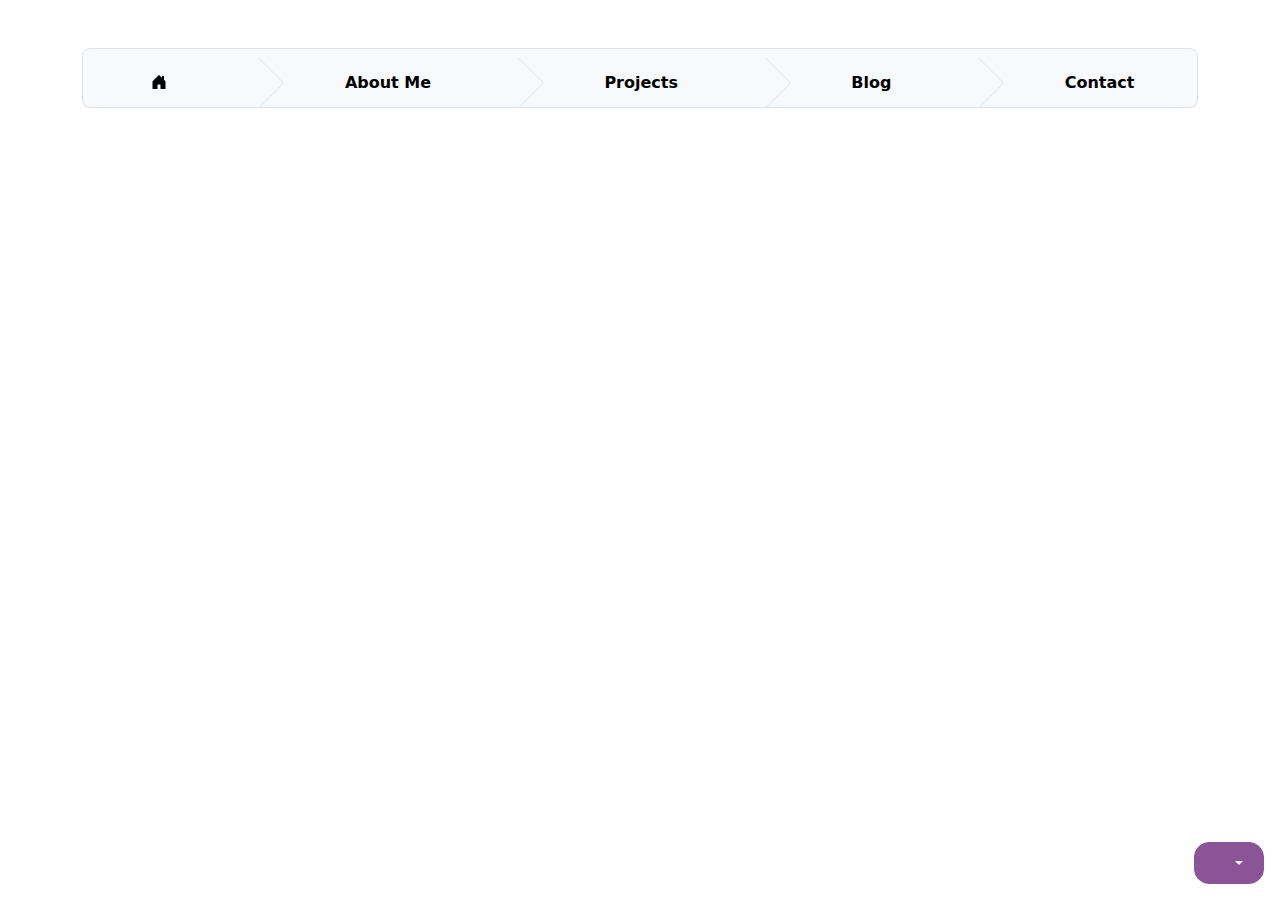
==== bootstrap-5.3.3-examples/breadcrumbs/Blog.html @ 1a710b25 "created home page" ====
<!doctype html>
<html lang="en" data-bs-theme="auto">

<head>
    <script src="../assets/js/color-modes.js"></script>

    <meta charset="utf-8">
    <meta name="viewport" content="width=device-width, initial-scale=1">
    <meta name="description" content="">
    <!-- <meta name="author" content="Mark Otto, Jacob Thornton, and Bootstrap contributors"> -->
    <!-- <meta name="generator" content="Hugo 0.122.0"> -->
    <title>Breadcrumbs · Bootstrap v5.3</title>

    <!-- <link rel="canonical" href="https://getbootstrap.com/docs/5.3/examples/breadcrumbs/"> -->



    <!-- <link rel="stylesheet" href="https://cdn.jsdelivr.net/npm/@docsearch/css@3"> -->

    <link href="../assets/dist/css/bootstrap.min.css" rel="stylesheet">

    <style>
        @media (min-width: 768px) {
            .bd-placeholder-img-lg {
                font-size: 3.5rem;
            }
        }



        .bi {
            vertical-align: -.13925em;
            fill: currentColor;
        }

        .nav-scroller {
            position: relative;
            z-index: 2;
            height: 2.75rem;
            overflow-y: hidden;
        }

        .nav-scroller .nav {
            display: flex;
            flex-wrap: nowrap;
            padding-bottom: 1rem;
            margin-top: -1px;
            overflow-x: auto;
            text-align: center;
            white-space: nowrap;
            -webkit-overflow-scrolling: touch;
        }

        .btn-bd-primary {
            --bd-violet-bg: #8c5498;
            /* --bd-violet-rgb: 112.520718, 4.062154, 249.437846; */

            --bs-btn-font-weight: 600;
            --bs-btn-color: var(--bs-white);
            --bs-btn-bg: var(--bd-violet-bg);
            --bs-btn-border-color: var(--bd-violet-bg);
            --bs-btn-hover-color: var(--bs-white);
            --bs-btn-hover-bg: #ded8ea;
            --bs-btn-hover-border-color: #6528e0;
            --bs-btn-focus-shadow-rgb: var(--bd-violet-rgb);
            --bs-btn-active-color: var(--bs-btn-hover-color);
            --bs-btn-active-bg: #5a23c8;
            --bs-btn-active-border-color: #5a23c8;
            border-radius: 15px 15px 15px 15px;
            padding: 20px;
        }
    </style>


    <!-- Custom styles for this template -->
    <link href="breadcrumbs.css" rel="stylesheet">
</head>

<body>


    <div class="dropdown position-fixed bottom-0 end-0 mb-3 me-3 bd-mode-toggle">
        <button class="btn btn-bd-primary py-2 dropdown-toggle d-flex align-items-center" id="bd-theme" type="button"
            aria-expanded="false" data-bs-toggle="dropdown" aria-label="Toggle theme (auto)">
            <svg class="bi my-1 theme-icon-active" width="1em" height="1em">
                <use href="#circle-half"></use>
            </svg>
            <!-- <span class="visually-hidden" id="bd-theme-text">Toggle theme</span> -->
        </button>
        <ul class="dropdown-menu dropdown-menu-end shadow" aria-labelledby="bd-theme-text">
            <li>
                <button type="button" class="dropdown-item d-flex align-items-center" data-bs-theme-value="light"
                    aria-pressed="false">
                    <svg class="bi me-2 opacity-50" width="1em" height="1em">
                        <use href="#sun-fill"></use>
                    </svg>
                    Light
                    <svg class="bi ms-auto d-none" width="1em" height="1em">
                        <use href="#check2"></use>
                    </svg>
                </button>
            </li>
            <li>
                <button type="button" class="dropdown-item d-flex align-items-center" data-bs-theme-value="dark"
                    aria-pressed="false">
                    <svg class="bi me-2 opacity-50" width="1em" height="1em">
                        <use href="#moon-stars-fill"></use>
                    </svg>
                    Dark
                    <svg class="bi ms-auto d-none" width="1em" height="1em">
                        <use href="#check2"></use>
                    </svg>
                </button>
            </li>
            <li>
                <button type="button" class="dropdown-item d-flex align-items-center active" data-bs-theme-value="auto"
                    aria-pressed="true">
                    <svg class="bi me-2 opacity-50" width="1em" height="1em">
                        <use href="#circle-half"></use>
                    </svg>
                    Auto
                    <svg class="bi ms-auto d-none" width="1em" height="1em">
                        <use href="#check2"></use>
                    </svg>
                </button>
            </li>
        </ul>
    </div>


    <svg xmlns="http://www.w3.org/2000/svg" class="d-none">
        <symbol id="house-door-fill" viewBox="0 0 16 16">
            <path
                d="M6.5 14.5v-3.505c0-.245.25-.495.5-.495h2c.25 0 .5.25.5.5v3.5a.5.5 0 0 0 .5.5h4a.5.5 0 0 0 .5-.5v-7a.5.5 0 0 0-.146-.354L13 5.793V2.5a.5.5 0 0 0-.5-.5h-1a.5.5 0 0 0-.5.5v1.293L8.354 1.146a.5.5 0 0 0-.708 0l-6 6A.5.5 0 0 0 1.5 7.5v7a.5.5 0 0 0 .5.5h4a.5.5 0 0 0 .5-.5z" />
        </symbol>
    </svg>

    <div class="container my-5">
        <nav aria-label="breadcrumb">
            <ol class="breadcrumb breadcrumb-custom overflow-hidden text-center bg-body-tertiary border rounded-3">
                <li class="breadcrumb-item">
                    <a class="link-body-emphasis fw-semibold text-decoration-none" href="./index.html">
                        <svg class="bi" width="26" height="16">
                            <use xlink:href="#house-door-fill"></use>
                        </svg>

                    </a>
                </li>
                <li class="breadcrumb-item">
                    <a class="link-body-emphasis fw-semibold text-decoration-none" href="./About Me.html">About Me</a>
                </li>
                <li class="breadcrumb-item">
                    <a class="link-body-emphasis fw-semibold text-decoration-none" href="./Projects.html">Projects</a>
                </li>
                <li class="breadcrumb-item">
                    <a class="link-body-emphasis fw-semibold text-decoration-none" href="./Blog.html">Blog</a>
                </li>
                <li class="breadcrumb-item">
                    <a class="link-body-emphasis fw-semibold text-decoration-none" href="./Contact.html">Contact</a>
                </li>

            </ol>
        </nav>
    </div>

    <!-- <div class="b-example-divider"></div> -->
    <script src="../assets/dist/js/bootstrap.bundle.min.js"></script>

</body>

</html>
---- bootstrap-5.3.3-examples/breadcrumbs/breadcrumbs.css ----
.breadcrumb-chevron {
  --bs-breadcrumb-divider: url("data:image/svg+xml,%3Csvg xmlns='http://www.w3.org/2000/svg' width='16' height='16' fill='%236c757d'%3E%3Cpath fill-rule='evenodd' d='M4.646 1.646a.5.5 0 0 1 .708 0l6 6a.5.5 0 0 1 0 .708l-6 6a.5.5 0 0 1-.708-.708L10.293 8 4.646 2.354a.5.5 0 0 1 0-.708z'/%3E%3C/svg%3E");
  gap: .5rem;
}
.breadcrumb-chevron .breadcrumb-item {
  display: flex;
  gap: inherit;
  align-items: center;
  padding-left: 0;
  line-height: 1;
}
.breadcrumb-chevron .breadcrumb-item::before {
  gap: inherit;
  float: none;
  width: 1rem;
  height: 1rem;

}
@keyframes grow-shrink {

  25%,
  75% {
    scale: 100%;
  }

  50% {
    scale: 200%;
    color: magenta;

  }
}

h1 {
  animation-duration: 1.3s;
  animation-name: bounce;
  animation-iteration-count: 1;
}

h1 span {
  display: inline-block;
  animation-duration: 3s;
  animation-name: grow-shrink;
}

@keyframes slide-in {
  from {
    translate: 150vw 0;
    scale: 200% 1;
  }

  to {
    translate: 0 0;
    scale: 100% 1;
  }
}

@keyframes grow-shrink {

  25%,
  75% {
    scale: 100%;
  }

  50% {
    scale: 200%;
    color: magenta;
  }
}


p {
  animation-duration: 3.2s;
  animation-name: slide-in;
}

@keyframes slide-in {
  from {
    translate: 150vw 0;
    scale: 200% 1;

    background-color: rgb(11, 234, 234);
    border-radius: 5px  8px 31px 57%;    
  }

  to {
    translate: 0 0;
    scale: 100% 1;
    background-attachment: fixed;
  }
}


.breadcrumb-custom .breadcrumb-item {
  position: relative;
  flex-grow: 1;
  margin-top: 10px;
  padding: .75rem 3rem;
}
.breadcrumb-item:hover{
color: aqua;
/* background-color: rgb(27, 223, 223); */
}
.breadcrumb-custom .breadcrumb-item::before {
  display: none;
}
.breadcrumb-custom .breadcrumb-item::after {
  position: absolute;
  top: 50%;
  right: -25px;
  z-index: 1;
  display: inline-block;
  width: 50px;
  height: 50px;
  margin-top: -25px;
  content: "";
  background-color: var(--bs-tertiary-bg);
  border-top-right-radius: .15rem;
  box-shadow: 1px -1px var(--bs-border-color);
  transform: scale(.707) rotate(45deg);
}
.breadcrumb-custom .breadcrumb-item:first-child {
  padding-left: 1.5rem;
}
.breadcrumb-custom .breadcrumb-item:last-child {
  padding-right: 1.5rem;
}
.breadcrumb-custom .breadcrumb-item:last-child::after {
  display: none;
}
.social-icons{
  display: flex;
  justify-content: center;
  gap: 1rem;
  margin-top: 1rem; 
  cursor:pointer;

}
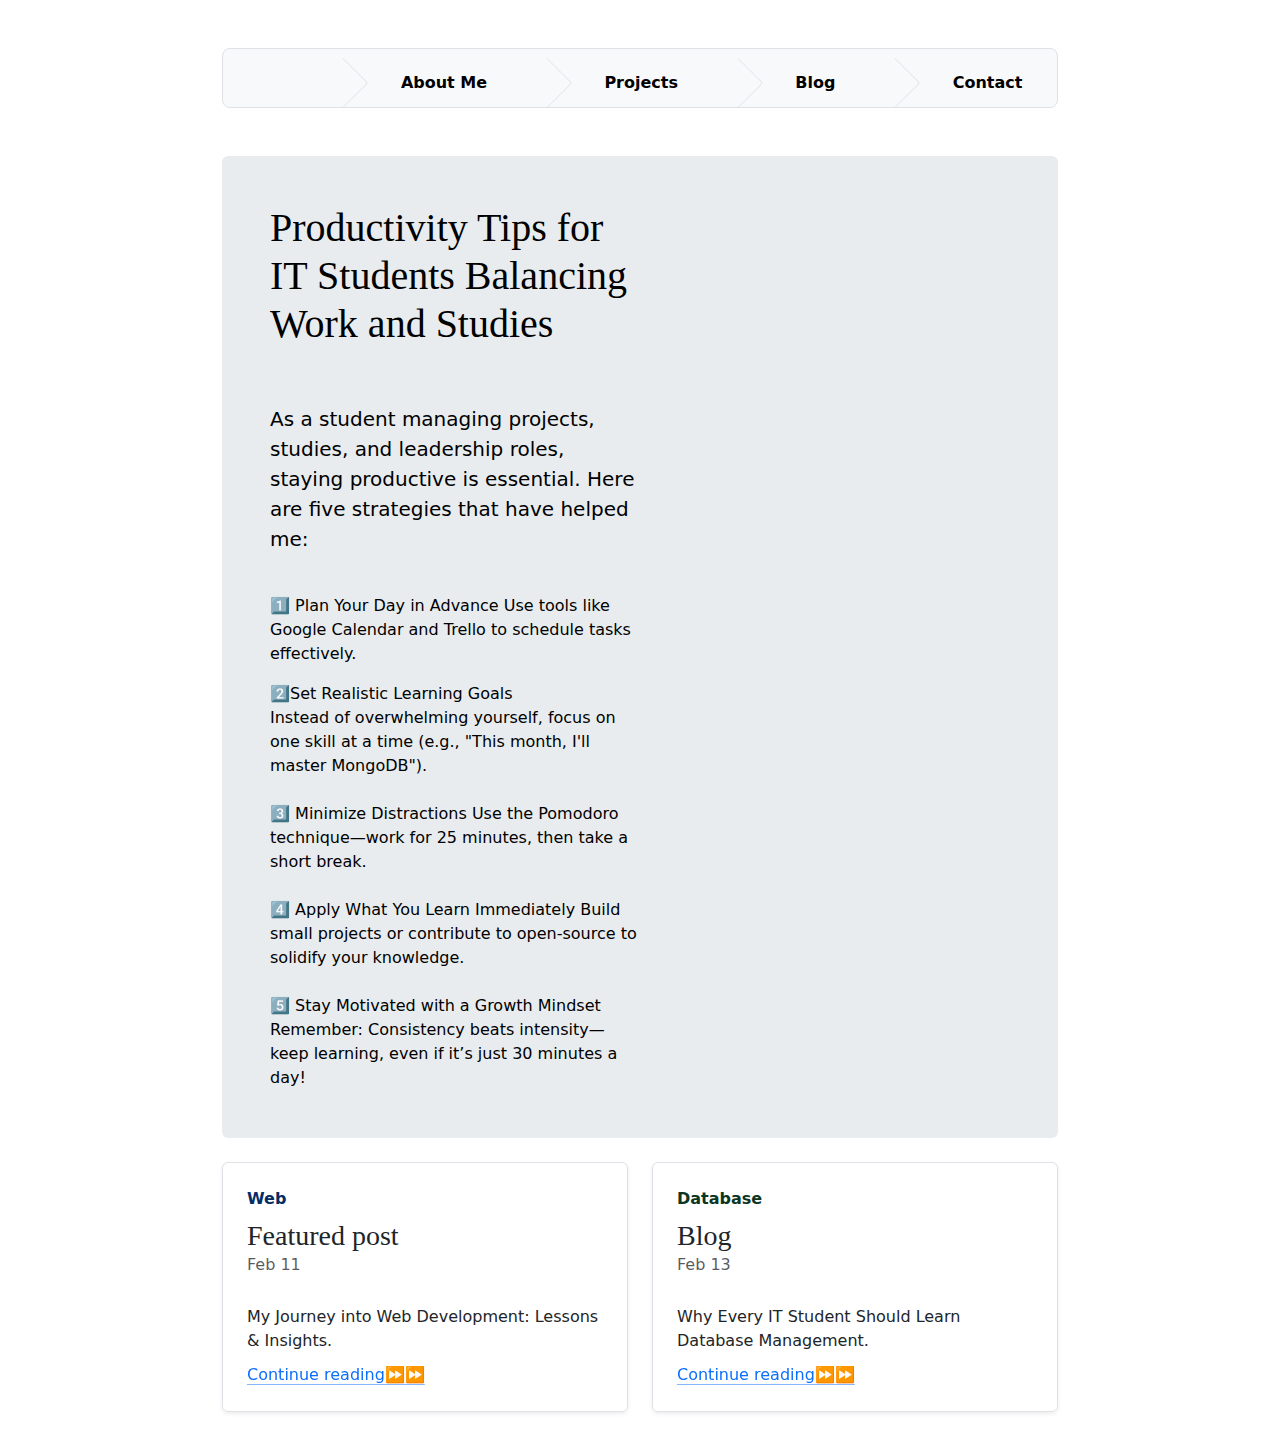
==== commit 1c28aa32: "built the blog page" ====
--- a/bootstrap-5.3.3-examples/breadcrumbs/Blog.html
+++ b/bootstrap-5.3.3-examples/breadcrumbs/Blog.html
@@ -79,63 +79,8 @@
 <body>
 
 
-    <div class="dropdown position-fixed bottom-0 end-0 mb-3 me-3 bd-mode-toggle">
-        <button class="btn btn-bd-primary py-2 dropdown-toggle d-flex align-items-center" id="bd-theme" type="button"
-            aria-expanded="false" data-bs-toggle="dropdown" aria-label="Toggle theme (auto)">
-            <svg class="bi my-1 theme-icon-active" width="1em" height="1em">
-                <use href="#circle-half"></use>
-            </svg>
-            <!-- <span class="visually-hidden" id="bd-theme-text">Toggle theme</span> -->
-        </button>
-        <ul class="dropdown-menu dropdown-menu-end shadow" aria-labelledby="bd-theme-text">
-            <li>
-                <button type="button" class="dropdown-item d-flex align-items-center" data-bs-theme-value="light"
-                    aria-pressed="false">
-                    <svg class="bi me-2 opacity-50" width="1em" height="1em">
-                        <use href="#sun-fill"></use>
-                    </svg>
-                    Light
-                    <svg class="bi ms-auto d-none" width="1em" height="1em">
-                        <use href="#check2"></use>
-                    </svg>
-                </button>
-            </li>
-            <li>
-                <button type="button" class="dropdown-item d-flex align-items-center" data-bs-theme-value="dark"
-                    aria-pressed="false">
-                    <svg class="bi me-2 opacity-50" width="1em" height="1em">
-                        <use href="#moon-stars-fill"></use>
-                    </svg>
-                    Dark
-                    <svg class="bi ms-auto d-none" width="1em" height="1em">
-                        <use href="#check2"></use>
-                    </svg>
-                </button>
-            </li>
-            <li>
-                <button type="button" class="dropdown-item d-flex align-items-center active" data-bs-theme-value="auto"
-                    aria-pressed="true">
-                    <svg class="bi me-2 opacity-50" width="1em" height="1em">
-                        <use href="#circle-half"></use>
-                    </svg>
-                    Auto
-                    <svg class="bi ms-auto d-none" width="1em" height="1em">
-                        <use href="#check2"></use>
-                    </svg>
-                </button>
-            </li>
-        </ul>
-    </div>
-
-
-    <svg xmlns="http://www.w3.org/2000/svg" class="d-none">
-        <symbol id="house-door-fill" viewBox="0 0 16 16">
-            <path
-                d="M6.5 14.5v-3.505c0-.245.25-.495.5-.495h2c.25 0 .5.25.5.5v3.5a.5.5 0 0 0 .5.5h4a.5.5 0 0 0 .5-.5v-7a.5.5 0 0 0-.146-.354L13 5.793V2.5a.5.5 0 0 0-.5-.5h-1a.5.5 0 0 0-.5.5v1.293L8.354 1.146a.5.5 0 0 0-.708 0l-6 6A.5.5 0 0 0 1.5 7.5v7a.5.5 0 0 0 .5.5h4a.5.5 0 0 0 .5-.5z" />
-        </symbol>
-    </svg>
-
-    <div class="container my-5">
+   
+<div class="container my-5">
         <nav aria-label="breadcrumb">
             <ol class="breadcrumb breadcrumb-custom overflow-hidden text-center bg-body-tertiary border rounded-3">
                 <li class="breadcrumb-item">
@@ -164,8 +109,102 @@
     </div>
 
     <!-- <div class="b-example-divider"></div> -->
+
+
+
+    <!-- <link href="../assets/dist/css/bootstrap.min.css" rel="stylesheet"> -->
+
+    <style>
+     
+
+        .b-example-divider {
+            width: 100%;
+            height: 3rem;
+            background-color: rgba(0, 0, 0, .1);
+            border: solid rgba(0, 0, 0, .15);
+            border-width: 1px 0;
+            box-shadow: inset 0 .5em 1.5em rgba(0, 0, 0, .1), inset 0 .125em .5em rgba(0, 0, 0, .15);
+        }
+
+        .b-example-vr {
+            flex-shrink: 0;
+            width: 1.5rem;
+            height: 100vh;
+        }
+
+    </style>
+
+
+    <!-- Custom styles for this template -->
+    <!-- <link href="https://fonts.googleapis.com/css?family=Playfair&#43;Display:700,900&amp;display=swap" rel="stylesheet"> -->
+    <!-- Custom styles for this template -->
+    <link href="blog.css" rel="stylesheet">
+</head>
+
+
+            
+    <main class="container">
+        <div class="p-6 p-md-5 mb-4 rounded text-body-emphasis bg-body-secondary">
+            <div class="col-lg-6 px-0">
+                <h1 classs="display-4 fst-italic">Productivity Tips for IT Students Balancing Work and Studies</h1><br><br>
+                <pp class="lead my-3">As a student managing projects, studies, and leadership roles, staying productive is essential. Here are five strategies
+                that have helped me:</pp><br><br>
+<p></p>1️⃣ Plan Your Day in Advance
+Use tools like Google Calendar and Trello to schedule tasks effectively.</p>
+<pp></pp> 2️⃣Set Realistic Learning Goals <br>
+Instead of overwhelming yourself, focus on one skill at a time (e.g., "This month, I'll master MongoDB").</pp><br><br>
+ <pp>3️⃣ Minimize Distractions
+Use the Pomodoro technique—work for 25 minutes, then take a short break.</pp><br><br>
+    <pp>4️⃣ </pp>Apply What You Learn Immediately
+    Build small projects or contribute to open-source to solidify your knowledge.</pp><br><br>
+    <pp>5️⃣ Stay Motivated with a Growth Mindset
+    Remember: Consistency beats intensity—keep learning, even if it’s just 30 minutes a day!</pp><br>
+
+
+            </div>
+        </div>
+
+        <div class="row mb-2">
+            <div class="col-md-6">
+                <div
+                    class="row g-0 border rounded overflow-hidden flex-md-row mb-4 shadow-sm h-md-250 position-relative">
+                    <div class="col p-4 d-flex flex-column position-static">
+                        <strong class="d-inline-block mb-2 text-primary-emphasis">Web</strong>
+                        <h3 class="mb-0">Featured post</h3>
+                        <div class="mb-1 text-body-secondary">Feb 11</div><br>
+                        <pp class="card-text mb-auto">My Journey into Web Development: Lessons & Insights.</pp>
+                        <a href="#" class="icon-link gap-1 icon-link-hover stretched-link">
+                            Continue reading⏩⏩
+                            <svg class="bi">
+                                <use xlink:href="#chevron-right" />
+                            </svg>
+                        </a>
+                    </div>
+                
+            </div>
+            </div>
+            <div class="col-md-6">
+                <div
+                    class="row g-0 border rounded overflow-hidden flex-md-row mb-4 shadow-sm h-md-250 position-relative">
+                    <div class="col p-4 d-flex flex-column position-static">
+                        <strong class="d-inline-block mb-2 text-success-emphasis">Database</strong>
+                        <h3 class="mb-0">Blog</h3>
+                        <div class="mb-1 text-body-secondary">Feb 13</div><br>
+                        <pp class="mb-auto">Why Every IT Student Should Learn Database Management.</pp>
+                        <a href="#" class="icon-link gap-1 icon-link-hover stretched-link">
+                            Continue reading⏩⏩
+                            <svg class="bi">
+                                <use xlink:href="#chevron-right" />
+                            </svg>
+                        </a>
+                    </div>
+
+
+      
+       
+    </footer>
     <script src="../assets/dist/js/bootstrap.bundle.min.js"></script>
 
 </body>
 
-</html>+</html>
--- a/bootstrap-5.3.3-examples/breadcrumbs/blog.css
+++ b/bootstrap-5.3.3-examples/breadcrumbs/blog.css
@@ -0,0 +1,35 @@
+/* stylelint-disable @stylistic/selector-list-comma-newline-after */
+
+
+h1, h2, h3, h4, h5, h6 {
+  font-family: "Playfair Display", Georgia, serif/*rtl:Amiri, Georgia, "Times New Roman", serif*/;
+}
+
+.container {
+  max-width: 860px;
+}
+
+.flex-auto {
+  flex: 0 0 auto;
+}
+
+.h-250 { height: 250px; }
+@media (min-width: 768px) {
+  .h-md-250 { height: 250px; }
+}
+
+/* Pagination */
+.blog-pagination {
+  margin-bottom: 4rem;
+}
+
+/*
+ * Blog posts
+ */
+.blog-post {
+  margin-bottom: 4rem;
+}
+.blog-post-meta {
+  margin-bottom: 1.25rem;
+  color: #727272;
+}
